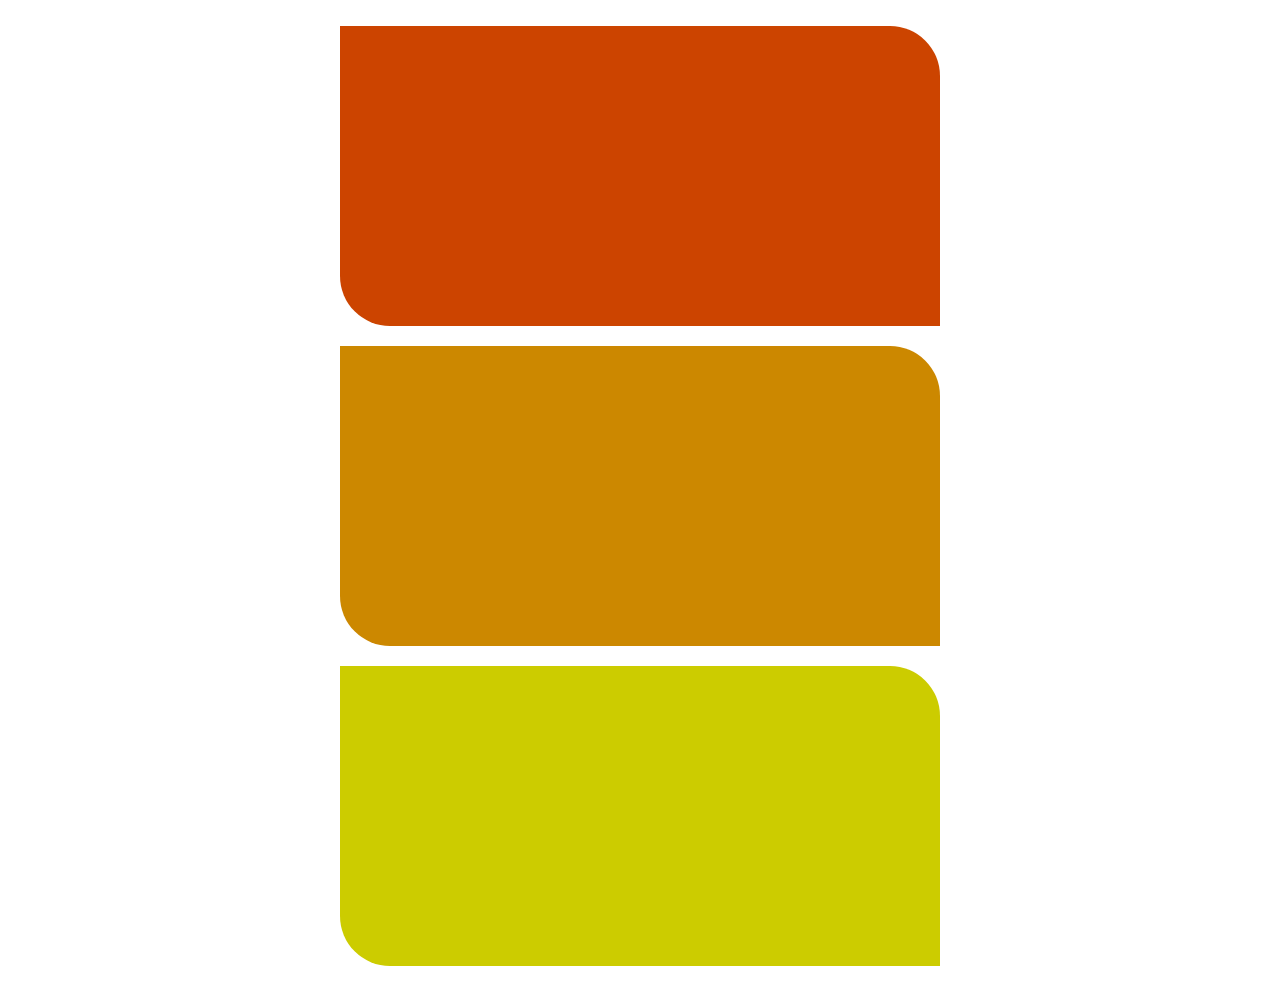
==== demo.html @ 28d0cf77 "this is very good at self running - does not need to be instanciated by other scripts, and responds " ====
<!doctype html>
<html>
<head>
<script src="clockwizz.js"
 data-wizz='{
    "selector" : ".samp",
    "touchEventName" : "samptouch"
 }'
></script>
<style>
.samp {
    margin-bottom: 20px;
    user-select: none;
    color: #fff;
    border-radius: 0px 50px 0px 50px;
}
</style>
</head>
<body>
<center>
    <br>
<div
 id="samp0"
 class="samp"
 style="
  height: 300px;
  width: 600px;
  font-size: 90px;
  background-color: hsla(20, 100%, 40%, 1.0);
 "
></div>
<div
 id="samp1"
 class="samp"
 style="
  height: 300px;
  width: 600px;
  font-size: 90px;
  background-color: hsla(40, 100%, 40%, 1.0);
 "
 xxxdata-wizz='{
  "touchEventName" : "ratTouchEvent",
  "mouseEventName" : "ratMouseEvt"
 }'
></div>
<div
 id="samp2"
 class="samp"
 style="
  height: 300px;
  width: 600px;
  font-size: 90px;
  background-color: hsla(60, 100%, 40%, 1.0);
 "
></div>
</center>
</body>
<script id="demoScript">

window.addEventListener('load', e => {

    function sampHandler(e, obj) {
        obj.hhh = ((((obj.hhh + (3 * e.detail.direction)) % 360) + 360) % 360);
        obj.innerHTML = obj.hhh;
        obj.style.backgroundColor = 'hsla(' + obj.hhh + ',100%,40%,1.0)';
    }
    
    document.querySelectorAll('.samp').forEach((samp, i) => {
        
        samp.hhh = 20 * (i + 1);
        samp.addEventListener('samptouch', e => sampHandler(e, samp), { passive: false });
        samp.addEventListener('mousewizz', e => sampHandler(e, samp), { passive: false });
    
    });
    
});

</script>
</html>
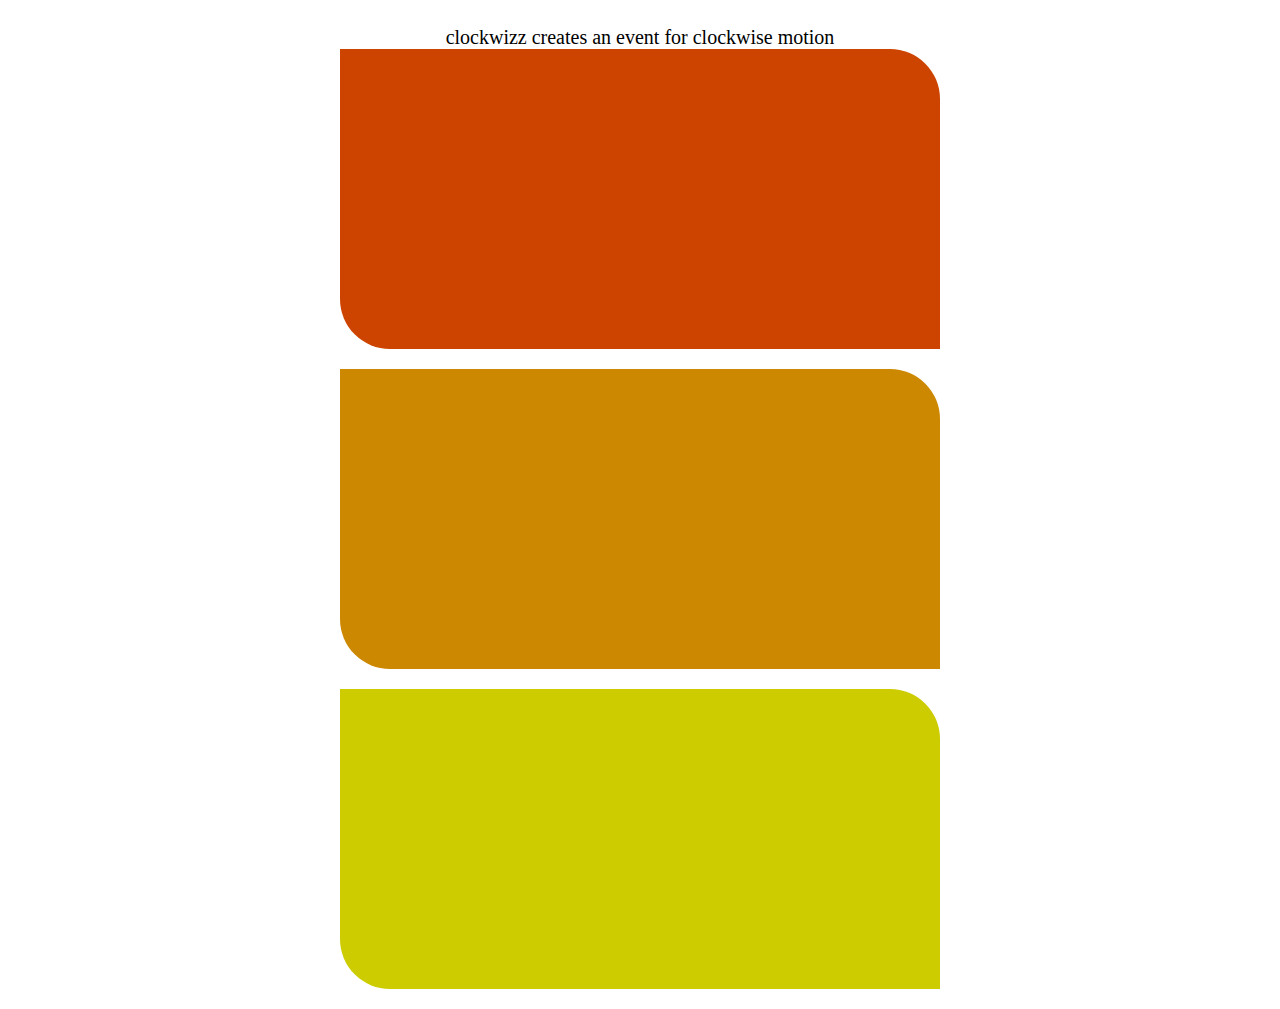
==== commit a7070686: "instructions in index demo, and better query selection" ====
--- a/demo.html
+++ b/demo.html
@@ -1,9 +1,9 @@
 <!doctype html>
 <html>
 <head>
-<script src="clockwizz.js"
+<script defer src="clockwizz.js"
  data-wizz='{
-    "selector" : ".samp",
+    "xxxselector" : "samp",
     "touchEventName" : "samptouch"
  }'
 ></script>
@@ -14,14 +14,21 @@
     color: #fff;
     border-radius: 0px 50px 0px 50px;
 }
+.qa {
+    font-size : 20px;
+}
 </style>
 </head>
 <body>
 <center>
     <br>
+<div class="qa">
+clockwizz creates an event for clockwise motion
+</div>
 <div
  id="samp0"
  class="samp"
+ data-wizz
  style="
   height: 300px;
   width: 600px;
@@ -38,7 +45,7 @@
   font-size: 90px;
   background-color: hsla(40, 100%, 40%, 1.0);
  "
- xxxdata-wizz='{
+ data-wizz='{
   "touchEventName" : "ratTouchEvent",
   "mouseEventName" : "ratMouseEvt"
  }'
@@ -46,6 +53,7 @@
 <div
  id="samp2"
  class="samp"
+ data-wizz
  style="
   height: 300px;
   width: 600px;
@@ -73,6 +81,8 @@
     
     });
     
+    samp1.addEventListener('ratTouchEvent', e => sampHandler(e, samp1), { passive: false });
+    samp1.addEventListener('ratMouseEvt', e => sampHandler(e, samp1), { passive: false });
 });
 
 </script>
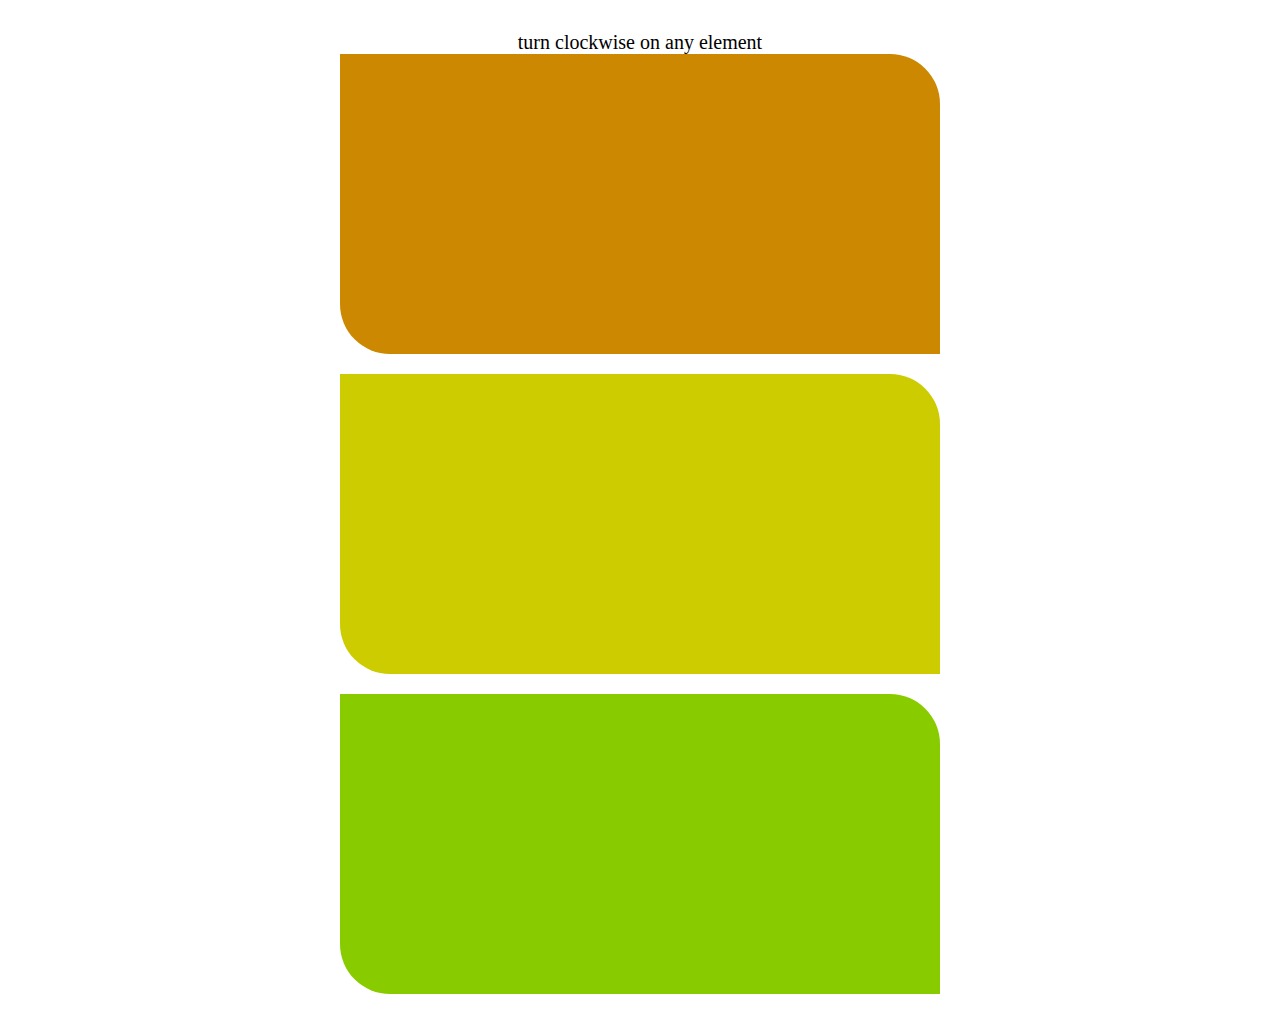
==== commit ad863166: "better explanation in code for this demo - was experimenting a lot with using pointer instead of dou" ====
--- a/demo.html
+++ b/demo.html
@@ -1,14 +1,20 @@
-<!doctype html>
-<html>
-<head>
-<script defer src="clockwizz.js"
+<!doctype html><html>
+    
+<head><title>wizz</title>
+<link rel="icon" type="image/x-icon" href="favicon.ico">
+
+<!--script tag with customized event name -->
+<script src="clockwizz.js"
  data-wizz='{
-    "xxxselector" : "samp",
-    "touchEventName" : "samptouch"
+    "eventName" : "sampwizz"
  }'
 ></script>
+
 <style>
-.samp {
+[data-wizz] {
+    height: 300px;
+    width: 600px;
+    font-size: 90px;
     margin-bottom: 20px;
     user-select: none;
     color: #fff;
@@ -19,70 +25,74 @@
 }
 </style>
 </head>
+
 <body>
 <center>
-    <br>
-<div class="qa">
-clockwizz creates an event for clockwise motion
-</div>
-<div
- id="samp0"
- class="samp"
- data-wizz
- style="
-  height: 300px;
-  width: 600px;
-  font-size: 90px;
-  background-color: hsla(20, 100%, 40%, 1.0);
- "
-></div>
-<div
- id="samp1"
- class="samp"
- style="
-  height: 300px;
-  width: 600px;
-  font-size: 90px;
-  background-color: hsla(40, 100%, 40%, 1.0);
- "
+    
+<div class="qa"><br>turn clockwise on any element</div>
+
+<div id="samp0" data-wizz></div>
+
+<div id="samp1"
+ data-comment="this instance is customized"
  data-wizz='{
-  "touchEventName" : "ratTouchEvent",
-  "mouseEventName" : "ratMouseEvt"
+  "eventName" : "ratEvent",
+  "preventDefault" : false
  }'
 ></div>
-<div
- id="samp2"
- class="samp"
- data-wizz
- style="
-  height: 300px;
-  width: 600px;
-  font-size: 90px;
-  background-color: hsla(60, 100%, 40%, 1.0);
- "
-></div>
+
+<div id="samp2" data-wizz></div>
+
 </center>
 </body>
+
 <script id="demoScript">
 
 window.addEventListener('load', e => {
 
+    // handler to change the object color and display it
     function sampHandler(e, obj) {
-        obj.hhh = ((((obj.hhh + (3 * e.detail.direction)) % 360) + 360) % 360);
-        obj.innerHTML = obj.hhh;
-        obj.style.backgroundColor = 'hsla(' + obj.hhh + ',100%,40%,1.0)';
+        
+        obj.hue = ((((obj.hue + (3 * e.detail.dir)) % 360) + 360) % 360);
+        obj.innerHTML = obj.hue;
+        obj.style.backgroundColor = 'hsla(' + obj.hue + ',100%,40%,1.0)';
+        
     }
     
-    document.querySelectorAll('.samp').forEach((samp, i) => {
+    // loop through all clockwizzers to set the colors and listeners
+    document.querySelectorAll('[data-wizz]').forEach((samp, i) => {
         
-        samp.hhh = 20 * (i + 1);
-        samp.addEventListener('samptouch', e => sampHandler(e, samp), { passive: false });
-        samp.addEventListener('mousewizz', e => sampHandler(e, samp), { passive: false });
+        // set the color
+        samp.hue = 20 * (i + 1);
+        samp.style.backgroundColor = 'hsla(' + samp.hue + ',100%,40%,1.0)';
+
+        // add handler for the customized event name
+        samp.addEventListener('sampwizz', e => sampHandler(e, samp));
     
     });
     
-    samp1.addEventListener('ratTouchEvent', e => sampHandler(e, samp1), { passive: false });
-    samp1.addEventListener('ratMouseEvt', e => sampHandler(e, samp1), { passive: false });
+    // demonstration of handling an individually customized wizzer
+    // {
+    //
+    // listen for event name customized to just this element
+    samp1.addEventListener('ratEvent', e => {
+        
+        // pass it to the same handler just for example
+        sampHandler(e, samp1);
+        
+        // this object had its preventDefault set to false
+        // incase the default behavior is desired
+        // ...
+        // it can be handled, or ignored, using the
+        // event details _event_ reference
+        // or whatever custome name was provided
+        e.detail.evt.preventDefault();
+        e.detail.evt.stopPropagation();
+        
+        // tell the browser that this method isn't playing fair
+    }, { passive: false });
+    //}
+    
 });
 
 </script>
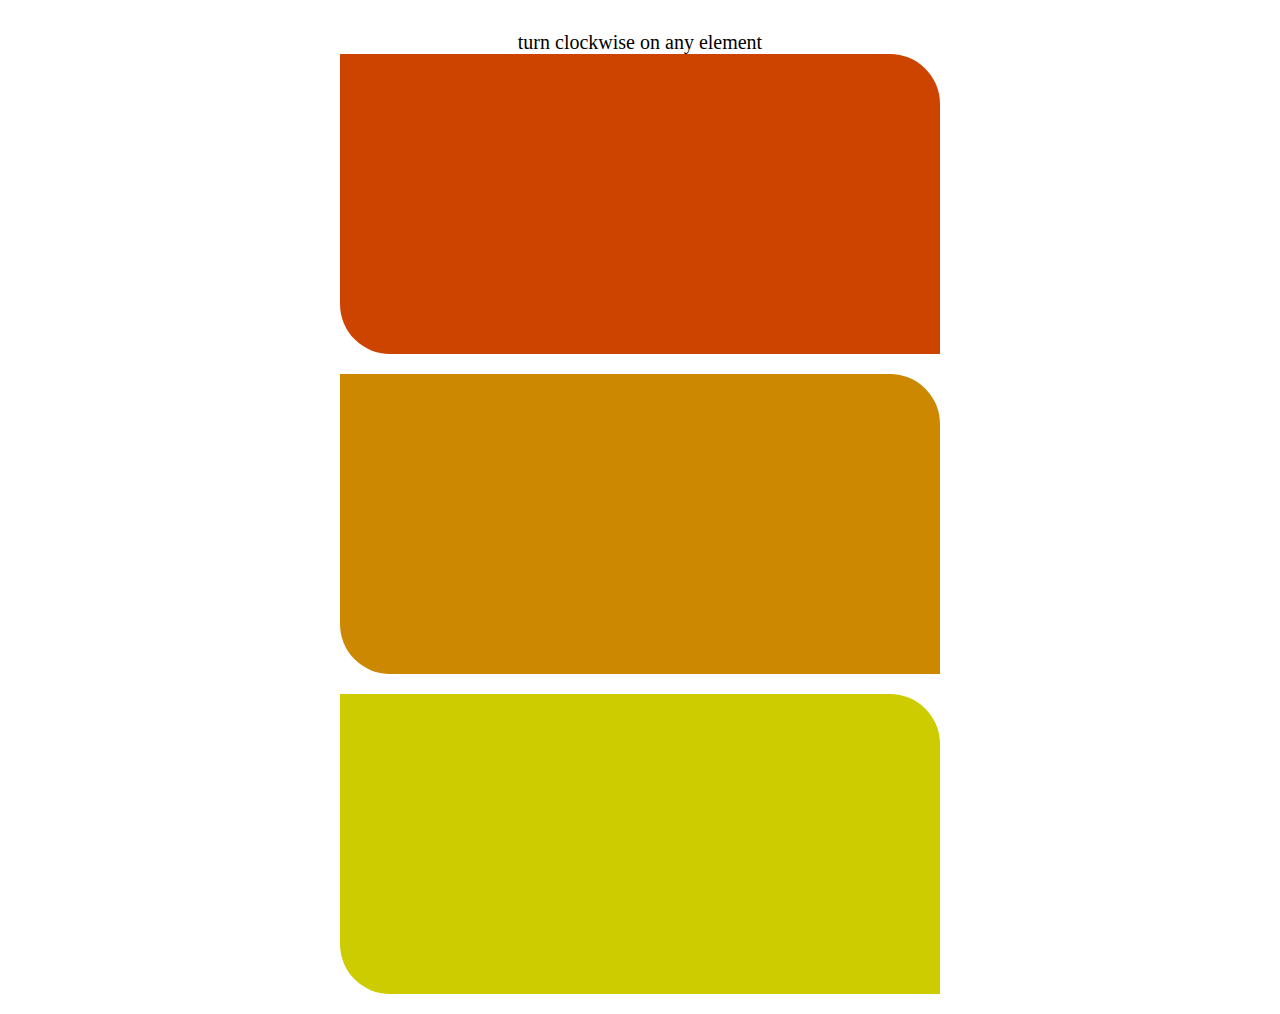
==== commit dad4045a: "adjusted to use new clockwizz.js" ====
--- a/demo.html
+++ b/demo.html
@@ -4,11 +4,7 @@
 <link rel="icon" type="image/x-icon" href="favicon.ico">
 
 <!--script tag with customized event name -->
-<script src="clockwizz.js"
- data-wizz='{
-    "eventName" : "sampwizz"
- }'
-></script>
+<script src="clockwizz.js"></script>
 
 <style>
 [data-wizz] {
@@ -36,7 +32,7 @@
 <div id="samp1"
  data-comment="this instance is customized"
  data-wizz='{
-  "eventName" : "ratEvent",
+  "selector" : "rat",
   "preventDefault" : false
  }'
 ></div>
@@ -67,7 +63,7 @@
         samp.style.backgroundColor = 'hsla(' + samp.hue + ',100%,40%,1.0)';
 
         // add handler for the customized event name
-        samp.addEventListener('sampwizz', e => sampHandler(e, samp));
+        samp.addEventListener('clock-wizz', e => sampHandler(e, samp),{passive:false});
     
     });
     
@@ -75,7 +71,7 @@
     // {
     //
     // listen for event name customized to just this element
-    samp1.addEventListener('ratEvent', e => {
+    samp1.addEventListener('clock-rat', e => {
         
         // pass it to the same handler just for example
         sampHandler(e, samp1);
@@ -86,8 +82,8 @@
         // it can be handled, or ignored, using the
         // event details _event_ reference
         // or whatever custome name was provided
-        e.detail.evt.preventDefault();
-        e.detail.evt.stopPropagation();
+        e.detail.ref.preventDefault();
+        e.detail.ref.stopPropagation();
         
         // tell the browser that this method isn't playing fair
     }, { passive: false });
